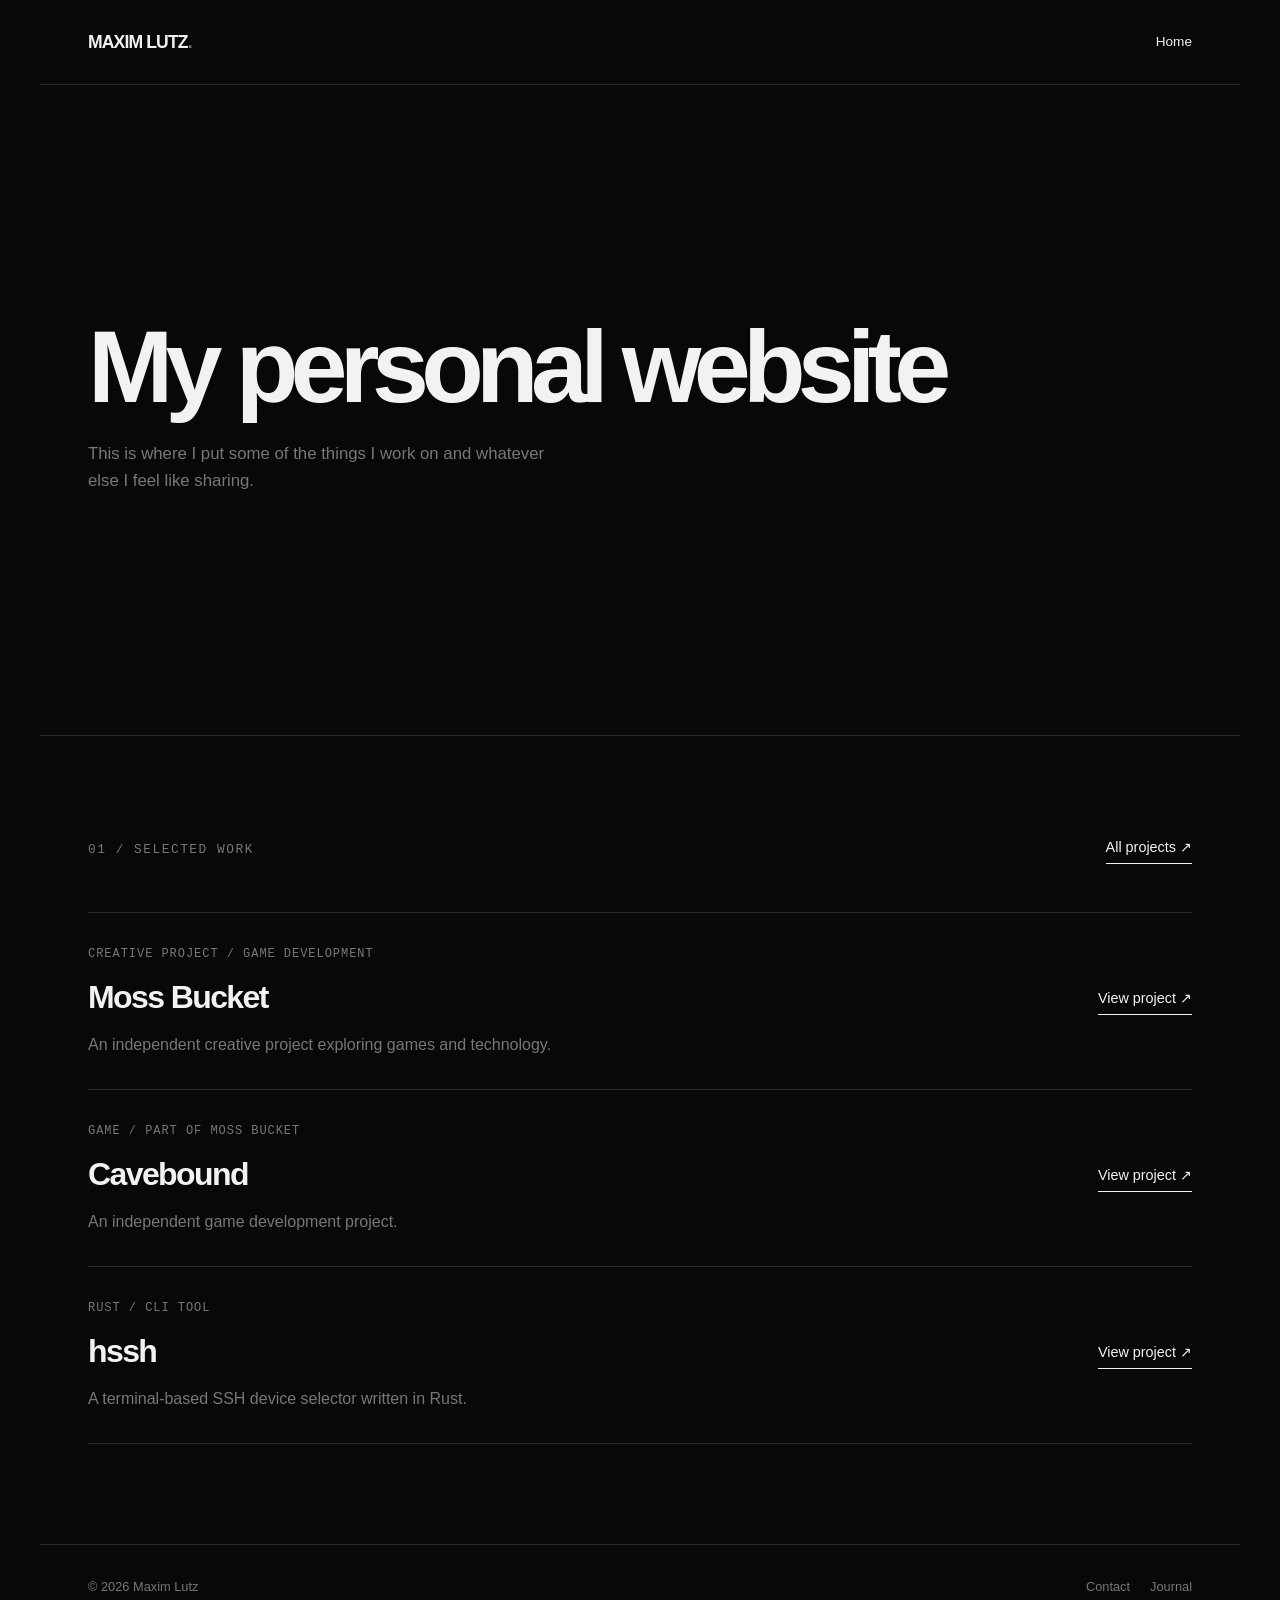
==== index.html @ de45dd9e "Rework whole website" ====
<!DOCTYPE html>
<html lang="en">
<head>
    <meta charset="UTF-8">
    <meta name="viewport" content="width=device-width, initial-scale=1.0">

    <meta name="description" content="The personal website of Maxim Lutz. Projects, music and thoughts.">

    <meta name="theme-color" content="#080808">

    <title>Maxim Lutz — Personal Website</title>

    <link rel="stylesheet" href="css/style.css">
    <script src="js/main.js" defer></script>
</head>

<body>

    <a class="skip-link" href="#main">Skip to content</a>

    <header class="site-header">
        <a class="logo" href="index.html">MAXIM LUTZ<span>.</span></a>

        <nav class="main-nav" aria-label="Main navigation">
            <a href="index.html" aria-current="page">Home</a>
        </nav>
    </header>

    <main id="main">

<section class="hero">
    <h1>My personal website</h1>
    <p class="hero-description">
        This is where I put some of the things I work on
        and whatever else I feel like sharing.
    </p>
    </a>
</section>


        <section class="section" id="selected-work">

            <div class="section-heading">
                <p class="eyebrow">01 / SELECTED WORK</p>
                <a href="pages/projects.html" class="text-link">
                    All projects ↗
                </a>
            </div>

            <article class="project-entry">
                <div>
                    <p class="project-category">CREATIVE PROJECT / GAME DEVELOPMENT</p>
                    <h2>Moss Bucket</h2>
                    <p>
                        An independent creative project exploring
                        games and technology.
                    </p>
                </div>

                <a href="projects/moss-bucket/index.html" class="text-link">
                    View project ↗
                </a>
            </article>

            <article class="project-entry">
                <div>
                    <p class="project-category">GAME / PART OF MOSS BUCKET</p>
                    <h2>Cavebound</h2>
                    <p>
                        An independent game development project.
                    </p>
                </div>

                <a href="projects/cavebound/index.html" class="text-link">
                    View project ↗
                </a>
            </article>

            <article class="project-entry">
                <div>
                    <p class="project-category">RUST / CLI TOOL</p>
                    <h2>hssh</h2>
                    <p>
                        A terminal-based SSH device selector
                        written in Rust.
                    </p>
                </div>

                <a href="projects/hssh/index.html" class="text-link">
                    View project ↗
                </a>
            </article>

        </section>

    </main>

    <footer class="site-footer">
        <p>© 2026 Maxim Lutz</p>

        <div class="footer-links">
            <a href="pages/contact.html">Contact</a>
            <a href="pages/blog.html">Journal</a>
        </div>
    </footer>

</body>
</html>
---- css/style.css ----
/* ========================================
   RESET
======================================== */

* {
    margin: 0;
    padding: 0;
    box-sizing: border-box;
}

html {
    scroll-behavior: smooth;
}

body {
    background: #080808;
    color: #f2f2f2;
    font-family: Arial, Helvetica, sans-serif;
    line-height: 1.6;
}

/* ========================================
   VARIABLES
======================================== */

:root {
    --background: #080808;
    --surface: #141414;
    --text: #f2f2f2;
    --muted: #777777;
    --border: #292929;

    --content-width: 1200px;
    --page-padding: 48px;
}

/* ========================================
   GENERAL
======================================== */

a {
    color: inherit;
    text-decoration: none;
}

a:hover {
    color: var(--muted);
}

img {
    display: block;
    max-width: 100%;
}

section {
    width: 100%;
}

.eyebrow {
    color: var(--muted);
    font-family: monospace;
    font-size: 0.8rem;
    letter-spacing: 0.12em;
}

/* ========================================
   HEADER / NAVIGATION
======================================== */

.site-header {
    width: 100%;
    max-width: var(--content-width);
    margin: 0 auto;
    padding: 28px var(--page-padding);

    display: flex;
    justify-content: space-between;
    align-items: center;

    border-bottom: 1px solid var(--border);
}

.logo {
    font-size: 1.1rem;
    font-weight: 800;
    letter-spacing: -0.05em;
}

.logo span {
    color: var(--muted);
}

.main-nav {
    display: flex;
    flex-wrap: wrap;
    gap: 24px;
}

.main-nav a {
    color: var(--muted);
    font-size: 0.85rem;
    transition: color 0.2s ease;
}

.main-nav a:hover,
.main-nav a[aria-current="page"] {
    color: var(--text);
}

/* ========================================
   HERO
======================================== */

.hero {
    max-width: var(--content-width);
    min-height: 650px;
    margin: 0 auto;
    padding: 150px var(--page-padding);

    display: flex;
    flex-direction: column;
    align-items: flex-start;
    justify-content: center;
}

.hero h1 {
    margin: 24px 0;
    font-size: clamp(3.5rem, 8vw, 7rem);
    line-height: 0.98;
    letter-spacing: -0.075em;
    font-weight: 800;
}

.hero h1 span {
    color: var(--muted);
}

.hero-description {
    max-width: 480px;
    margin-bottom: 32px;
    color: var(--muted);
    font-size: 1.05rem;
}

/* ========================================
   LINKS
======================================== */

.text-link {
    display: inline-block;
    padding-bottom: 4px;
    border-bottom: 1px solid var(--text);
    font-size: 0.9rem;
    transition: color 0.2s ease, border-color 0.2s ease;
}

.text-link:hover {
    border-color: var(--muted);
}

/* ========================================
   SECTIONS
======================================== */

.section {
    max-width: var(--content-width);
    margin: 0 auto;
    padding: 100px var(--page-padding);
    border-top: 1px solid var(--border);
}

.section-heading {
    display: flex;
    justify-content: space-between;
    align-items: center;
    margin-bottom: 48px;
}

/* ========================================
   PROJECT ENTRIES
======================================== */

.project-entry {
    padding: 32px 0;
    border-top: 1px solid var(--border);

    display: flex;
    justify-content: space-between;
    align-items: center;
    gap: 32px;
}

.project-entry:last-child {
    border-bottom: 1px solid var(--border);
}

.project-entry h2 {
    margin: 8px 0;
    font-size: 2rem;
    letter-spacing: -0.05em;
}

.project-entry p:not(.project-category) {
    color: var(--muted);
    max-width: 500px;
}

.project-category {
    color: var(--muted);
    font-family: monospace;
    font-size: 0.75rem;
    letter-spacing: 0.08em;
}

/* ========================================
   ABOUT / MUSIC PREVIEWS
======================================== */

.about-preview h2,
.music-preview h2 {
    margin: 24px 0;
    font-size: clamp(2.5rem, 5vw, 4.5rem);
    line-height: 1.05;
    letter-spacing: -0.06em;
}

.about-preview > p:not(.eyebrow),
.music-preview > p:not(.eyebrow) {
    max-width: 550px;
    margin-bottom: 28px;
    color: var(--muted);
}

/* ========================================
   FOOTER
======================================== */

.site-footer {
    max-width: var(--content-width);
    margin: 0 auto;
    padding: 32px var(--page-padding);

    display: flex;
    justify-content: space-between;
    align-items: center;
    gap: 24px;

    border-top: 1px solid var(--border);
    color: var(--muted);
    font-size: 0.8rem;
}

.footer-links {
    display: flex;
    gap: 20px;
}

.footer-note {
    font-family: monospace;
    letter-spacing: 0.08em;
}

/* ========================================
   ACCESSIBILITY
======================================== */

.skip-link {
    position: absolute;
    left: -9999px;
    top: 0;
    padding: 12px;
    background: var(--text);
    color: var(--background);
}

.skip-link:focus {
    left: 12px;
    z-index: 10;
}

/* ========================================
   RESPONSIVE
======================================== */

@media (max-width: 768px) {

    :root {
        --page-padding: 24px;
    }

    .site-header {
        align-items: flex-start;
        flex-direction: column;
        gap: 20px;
    }

    .main-nav {
        gap: 16px;
    }

    .hero {
        min-height: 550px;
        padding-top: 100px;
        padding-bottom: 100px;
    }

    .section {
        padding-top: 72px;
        padding-bottom: 72px;
    }

    .project-entry {
        align-items: flex-start;
        flex-direction: column;
        gap: 20px;
    }

    .section-heading {
        align-items: flex-start;
        flex-direction: column;
        gap: 16px;
    }

    .site-footer {
        align-items: flex-start;
        flex-direction: column;
    }
}
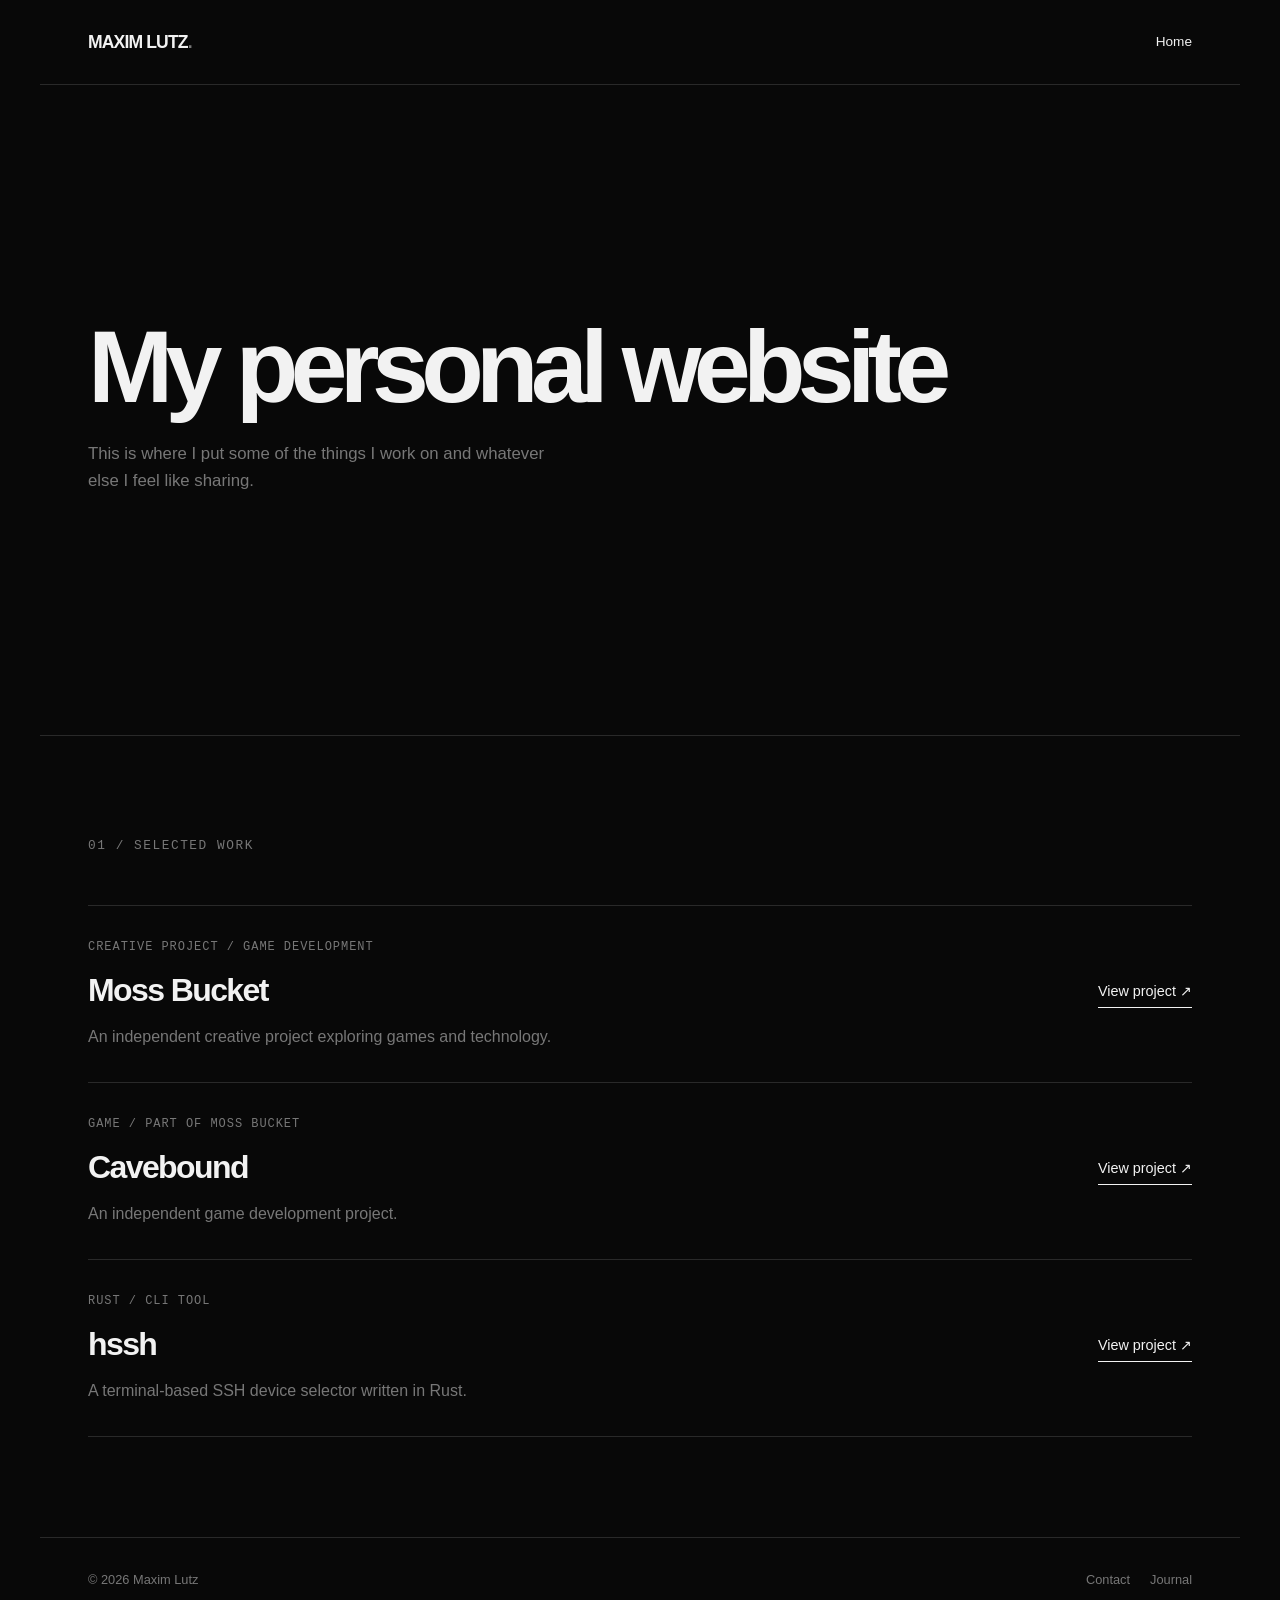
==== commit 6d3319f5: "fix" ====
--- a/index.html
+++ b/index.html
@@ -43,9 +43,6 @@
 
             <div class="section-heading">
                 <p class="eyebrow">01 / SELECTED WORK</p>
-                <a href="pages/projects.html" class="text-link">
-                    All projects ↗
-                </a>
             </div>
 
             <article class="project-entry">
@@ -72,7 +69,7 @@
                     </p>
                 </div>
 
-                <a href="projects/cavebound/index.html" class="text-link">
+                <a href="/cavebound/index.html" class="text-link">
                     View project ↗
                 </a>
             </article>
